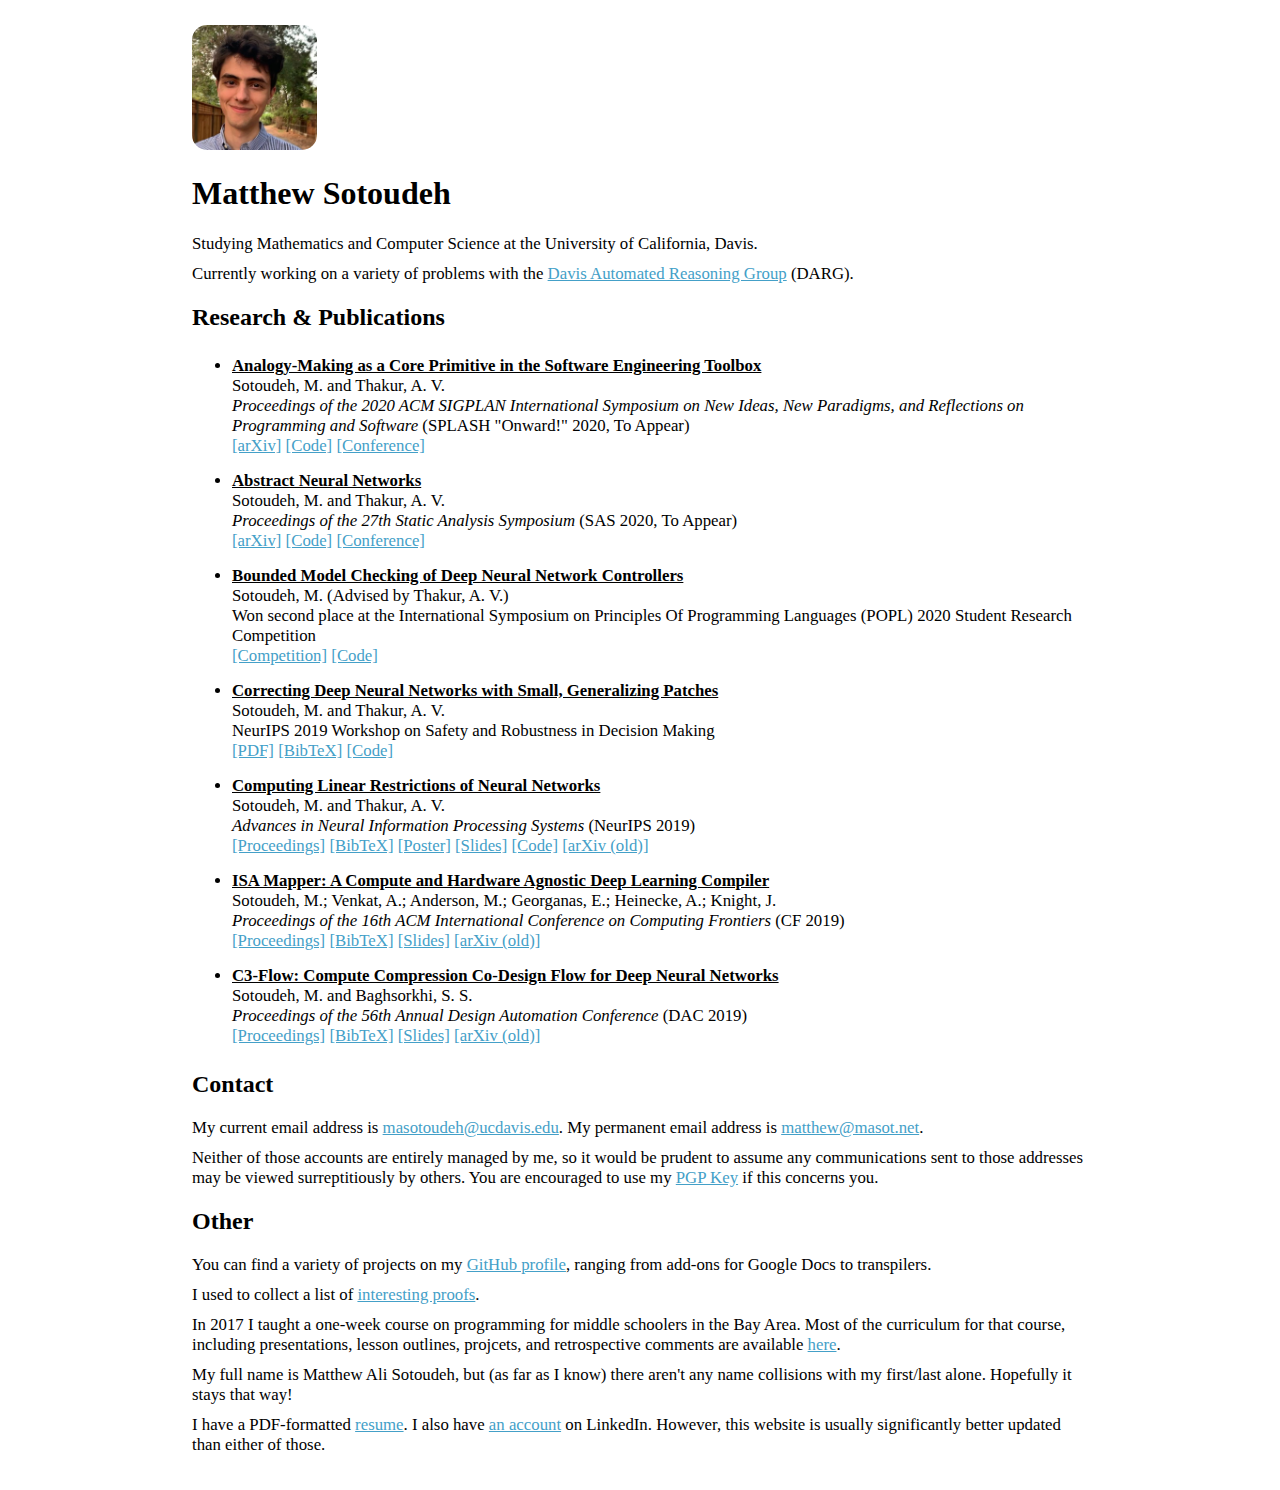
==== index.html @ 5007a1b2 "Link the Sifter code" ====
<!DOCTYPE html>
<html>
<head>
    <title>Matthew Sotoudeh</title>
    <meta name="viewport" content="width=device-width, initial-scale=1.0">
    <meta charset="utf-8" />
    <link rel="stylesheet" href="content/styles/main.css" />
</head>
<body>
    <img src="content/images/matthew.jpg" />

    <h1>Matthew Sotoudeh</h1>
    <p>
        Studying Mathematics and Computer Science at the University of
        California, Davis.
    </p>
    <p>
        Currently working on a variety of problems with the
        <a href="https://95616arg.github.io/">Davis Automated Reasoning Group</a>
        (DARG).
    </p>

    <h2>Research & Publications</h2>
    <ul id="projects">
        <li>
            <em>Analogy-Making as a Core Primitive in the Software Engineering Toolbox</em>
            <br/>
            Sotoudeh, M. and Thakur, A. V.
            <br/>
            <i>Proceedings of the 2020 ACM SIGPLAN International Symposium on
            New Ideas, New Paradigms, and Reflections on Programming and
            Software</i> (SPLASH "Onward!" 2020, To Appear)
            <br/>
            <a href="https://arxiv.org/abs/2009.06592">[arXiv]</a>
            <a href="https://github.com/95616ARG/sifter">[Code]</a>
            <a href="https://2020.splashcon.org/track/splash-2020-Onward-papers">[Conference]</a>
        </li>
        <li>
            <em>Abstract Neural Networks</em>
            <br/>
            Sotoudeh, M. and Thakur, A. V.
            <br/>
            <i>Proceedings of the 27th Static Analysis Symposium</i>
            (SAS 2020, To Appear)
            <br/>
            <a href="https://arxiv.org/abs/2009.05660">[arXiv]</a>
            <a href="https://github.com/95616ARG/abstract_neural_networks">[Code]</a>
            <a href="https://conf.researchr.org/home/sas-2020">[Conference]</a>
        </li>
        <li>
            <em>Bounded Model Checking of Deep Neural Network Controllers</em>
            <br/>
            Sotoudeh, M. (Advised by Thakur, A. V.)
            <br/>
            Won second place at the International Symposium on Principles Of
            Programming Languages (POPL) 2020 Student Research Competition
            <br/>
            <a href="https://popl20.sigplan.org/track/POPL-2020-Student-Research-Competition">[Competition]</a>
            <a href="https://github.com/95616ARG/SyReNN">[Code]</a>
        </li>
        <li>
            <em>Correcting Deep Neural Networks with Small, Generalizing
               Patches</em>
            <br/>
            Sotoudeh, M. and Thakur, A. V.
            <br/>
            NeurIPS 2019 Workshop on Safety and Robustness in Decision Making
            <br/>
            <a href="content/papers/correcting_dnns_workshop.pdf">[PDF]</a>
            <a href="content/bibtex/srdm19.bib">[BibTeX]</a>
            <a href="https://github.com/95616ARG/SyReNN">[Code]</a>
        </li>
        <li>
            <em>Computing Linear Restrictions of Neural Networks</em>
            <br/>
            Sotoudeh, M. and Thakur, A. V.
            <br/>
            <i>Advances in Neural Information Processing Systems</i> (NeurIPS 2019)
            <br/>
            <a href="https://papers.nips.cc/paper/9562-computing-linear-restrictions-of-neural-networks">[Proceedings]</a>
            <a href="content/bibtex/neurips19.bib">[BibTeX]</a>
            <a href="https://doi.org/10.5281/zenodo.3520101">[Poster]</a>
            <a href="https://doi.org/10.5281/zenodo.3520103">[Slides]</a>
            <a href="https://github.com/95616ARG/SyReNN">[Code]</a>
            <a href="https://arxiv.org/abs/1908.06214">[arXiv (old)]</a>
        </li>
        <li>
            <em>ISA Mapper: A Compute and Hardware Agnostic Deep Learning Compiler</em>
            <br/>
            Sotoudeh, M.; Venkat, A.; Anderson, M.; Georganas, E.;
            Heinecke, A.; Knight, J.
            <br/>
            <i>Proceedings of the 16th ACM International Conference on Computing Frontiers</i>
            (CF 2019)
            <br/>
            <a href="https://dl.acm.org/citation.cfm?id=3321559">[Proceedings]</a>
            <a href="content/bibtex/cf19.bib">[BibTeX]</a>
            <a href="https://ucdavis365-my.sharepoint.com/:p:/g/personal/masotoudeh_ucdavis_edu/ETO7HQWP8DFNk2cgutBDYrUB_ii2sEdQnGykF7AEvZbZ6Q?e=LOC5IB">[Slides]</a>
            <a href="https://arxiv.org/abs/1810.09958">[arXiv (old)]</a>
        </li>
        <li>
            <em>C3-Flow: Compute Compression Co-Design Flow for Deep Neural
            Networks</em>
            <br/>
            Sotoudeh, M. and Baghsorkhi, S. S.
            <br/>
            <i>Proceedings of the 56th Annual Design Automation Conference</i>
            (DAC 2019)
            <br/>
            <a href="https://dl.acm.org/citation.cfm?id=3317786">[Proceedings]</a>
            <a href="content/bibtex/dac19.bib">[BibTeX]</a>
            <a href="https://ucdavis365-my.sharepoint.com/:p:/g/personal/masotoudeh_ucdavis_edu/ERFlEBaj5xFLq7z1PIOn8lEBV2uth9lLYMMxfgFgMwIoKA?e=68qDSM">[Slides]</a>
            <a href="https://arxiv.org/abs/1802.06944">[arXiv (old)]</a>
        </li>
    </ul>

    <h2 id="contact">Contact</h2>
    <p>
        My current email address is
        <a href="mailto:masotoudeh@ucdavis.edu">masotoudeh@ucdavis.edu</a>.
        My permanent email address is
        <a href="mailto:matthew@masot.net">matthew@masot.net</a>.
    </p>
    <p>
        Neither of those accounts are entirely managed by me, so it would be
        prudent to assume any communications sent to those addresses may be viewed
        surreptitiously by others. You are encouraged to use my
        <a href="content/public-key.asc">PGP Key</a>
        if this concerns you.
    </p>

    <h2>Other</h2>
    <p>
        You can find a variety of projects on my
        <a href="https://github.com/matthewsot">GitHub profile</a>, ranging
        from add-ons for Google Docs to transpilers.
    </p>
    <p>
        I used to collect a list of
        <a href="proofs.html">interesting proofs</a>.
    </p>
    <p>
        In 2017 I taught a one-week course on programming for middle schoolers
        in the Bay Area. Most of the curriculum for that course, including
        presentations, lesson outlines, projcets, and retrospective comments
        are available <a href="https://github.com/matthewsot/csed">here</a>.
    </p>
    <p>
        My full name is Matthew Ali Sotoudeh, but (as far as I know) there
        aren't any name collisions with my first/last alone. Hopefully it stays
        that way!
    </p>
    <p>
        I have a PDF-formatted <a href="content/resume.pdf">resume</a>.
        I also have
        <a href="https://www.linkedin.com/in/matthewsotoudeh/">an account</a>
        on LinkedIn. However, this website is usually significantly better
        updated than either of those.
    </p>
</body>
</html>
---- content/styles/main.css ----
html, body {
    font-family: "Times New Roman", Times, serif;
}
    body {
        width: 70%;
        margin: 0 auto;
        padding: 25px 0;
    }

a { color: #44a0c8; }

img {
    width: 125px;
    height: 125px;
    border-radius: 15px;
}

ul, p {
    max-width: 900px;
    font-size: 1.05em;
}
    p { margin: 10px 0; }
    ul { margin: 25px 0; }
        ul li + li {
            margin-top: 15px;
        }
        ul li > em:first-child {
            /* Paper titles */
            font-weight: 700;
            text-decoration: underline;
            font-style: normal;
        }

@media all and (max-width: 535px) {
    body {
        width: 95%;
        text-align: center;
    }
    p { text-align: left; }
    ul {
        padding: 0;
        list-style-type: none;
    }
}
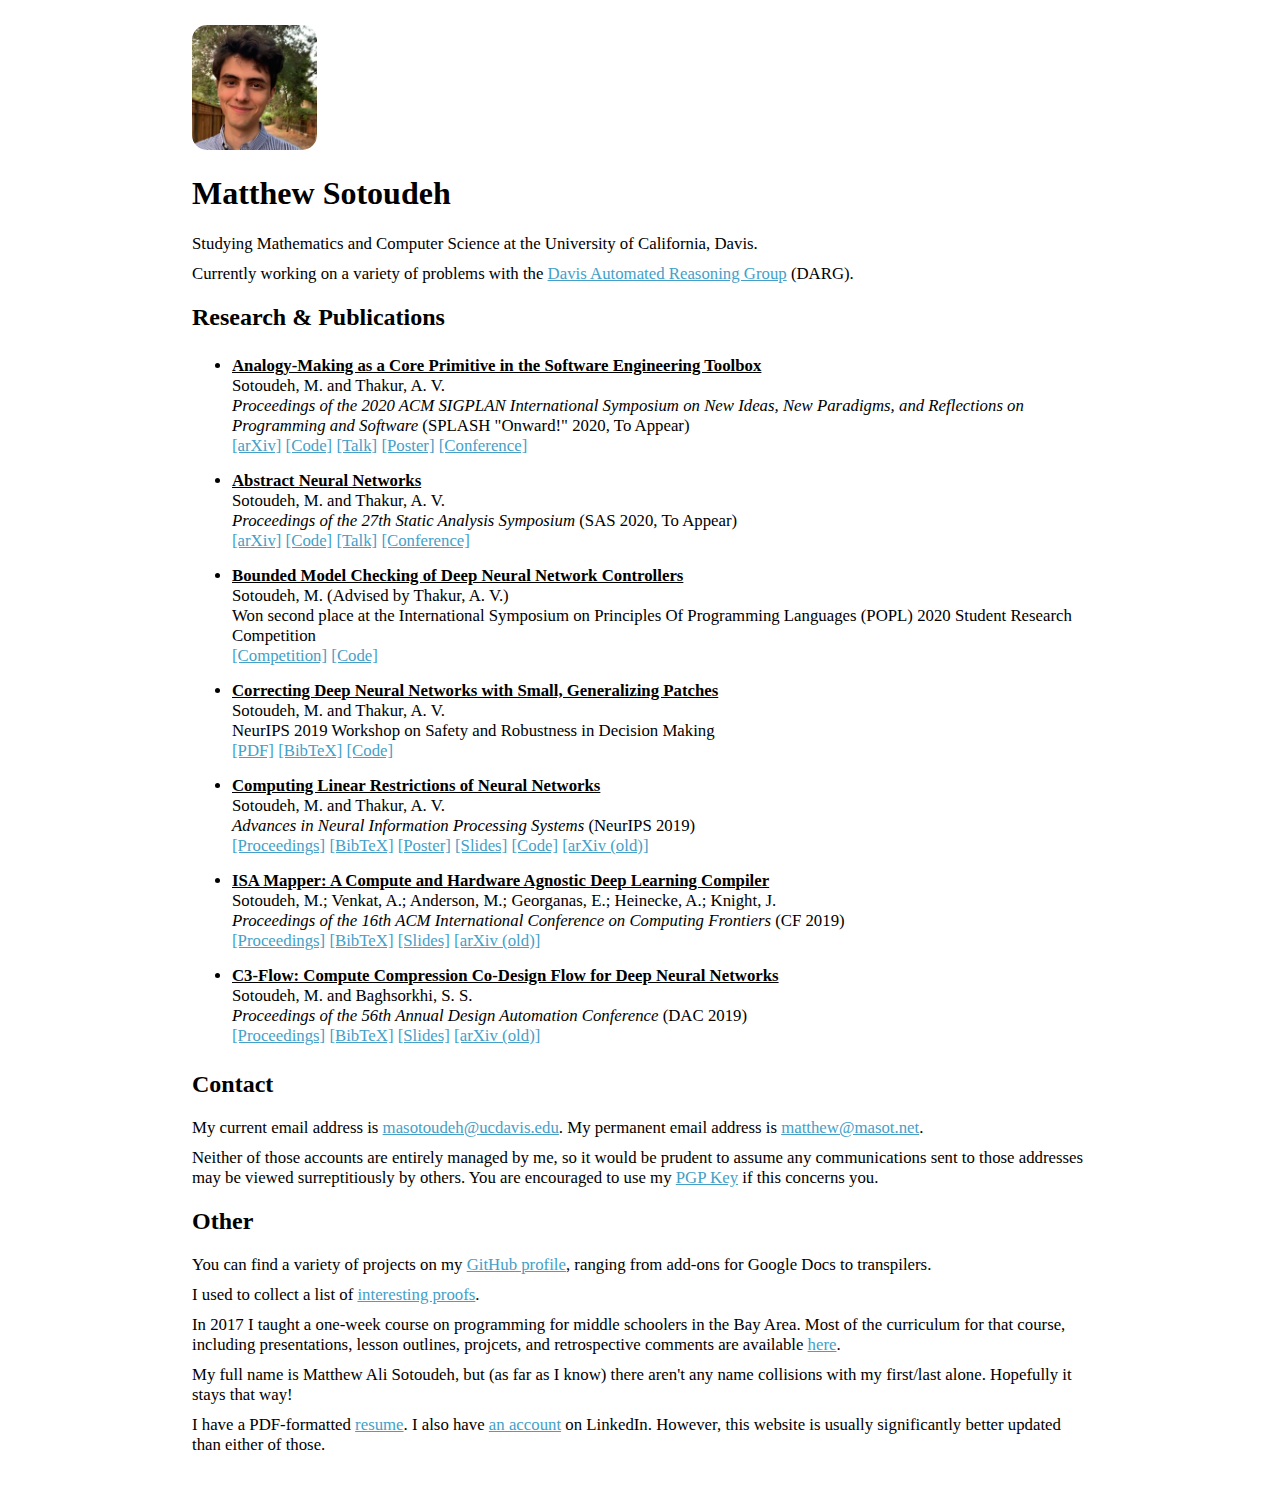
==== commit f4c8efb8: "Add links to talks" ====
--- a/index.html
+++ b/index.html
@@ -33,7 +33,9 @@
             <br/>
             <a href="https://arxiv.org/abs/2009.06592">[arXiv]</a>
             <a href="https://github.com/95616ARG/sifter">[Code]</a>
-            <a href="https://2020.splashcon.org/track/splash-2020-Onward-papers">[Conference]</a>
+            <a href="talks/onward20.html">[Talk]</a>
+            <a href="talks/onward20poster.html">[Poster]</a>
+            <a href="https://2020.splashcon.org/details/splash-2020-Onward-papers/6/Analogy-Making-as-a-Core-Primitive-in-the-Software-Engineering-Toolbox">[Conference]</a>
         </li>
         <li>
             <em>Abstract Neural Networks</em>
@@ -45,7 +47,8 @@
             <br/>
             <a href="https://arxiv.org/abs/2009.05660">[arXiv]</a>
             <a href="https://github.com/95616ARG/abstract_neural_networks">[Code]</a>
-            <a href="https://conf.researchr.org/home/sas-2020">[Conference]</a>
+            <a href="talks/sas20.html">[Talk]</a>
+            <a href="https://conf.researchr.org/details/sas-2020/sas-2020-papers/6/Abstract-Neural-Networks">[Conference]</a>
         </li>
         <li>
             <em>Bounded Model Checking of Deep Neural Network Controllers</em>
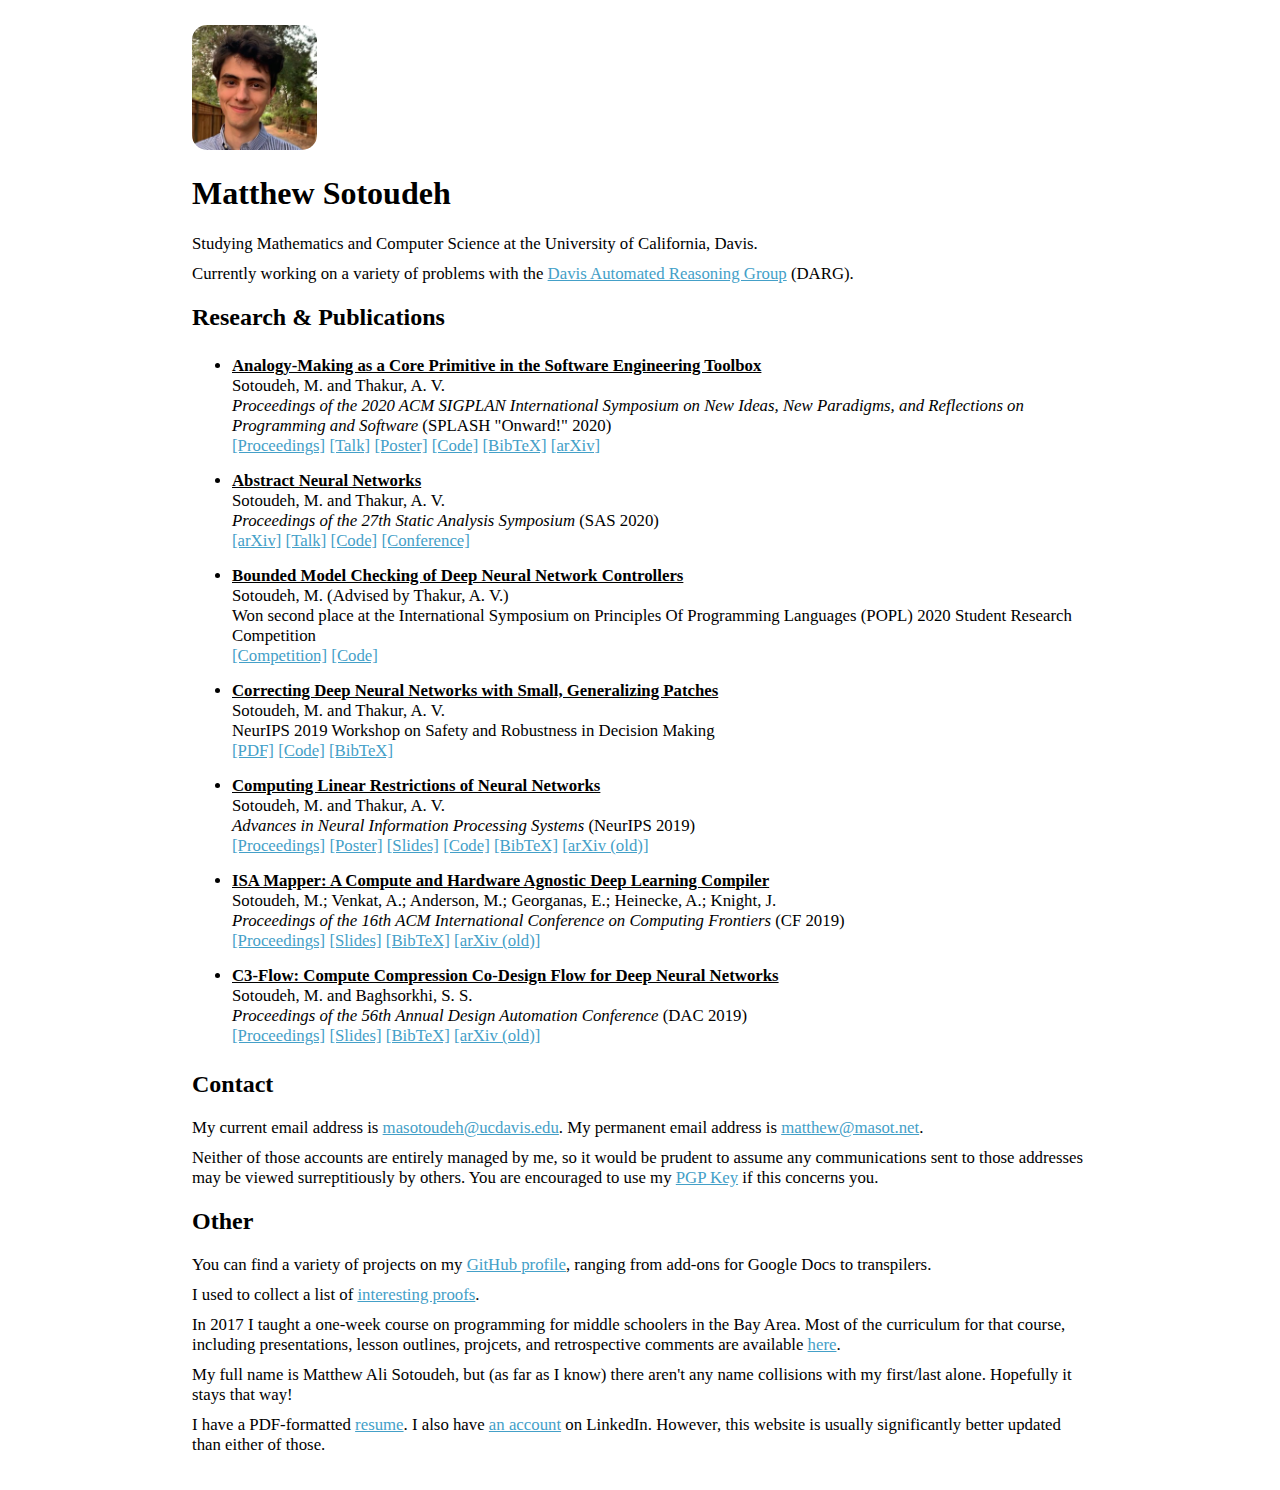
==== commit de13e26c: "re-order" ====
--- a/index.html
+++ b/index.html
@@ -29,13 +29,14 @@
             <br/>
             <i>Proceedings of the 2020 ACM SIGPLAN International Symposium on
             New Ideas, New Paradigms, and Reflections on Programming and
-            Software</i> (SPLASH "Onward!" 2020, To Appear)
+            Software</i> (SPLASH "Onward!" 2020)
             <br/>
-            <a href="https://arxiv.org/abs/2009.06592">[arXiv]</a>
-            <a href="https://github.com/95616ARG/sifter">[Code]</a>
+            <a href="https://dl.acm.org/doi/10.1145/3426428.3426918">[Proceedings]</a>
             <a href="talks/onward20.html">[Talk]</a>
             <a href="talks/onward20poster.html">[Poster]</a>
-            <a href="https://2020.splashcon.org/details/splash-2020-Onward-papers/6/Analogy-Making-as-a-Core-Primitive-in-the-Software-Engineering-Toolbox">[Conference]</a>
+            <a href="https://github.com/95616ARG/sifter">[Code]</a>
+            <a href="content/bibtex/onward20.bib">[BibTeX]</a>
+            <a href="https://arxiv.org/abs/2009.06592">[arXiv]</a>
         </li>
         <li>
             <em>Abstract Neural Networks</em>
@@ -43,11 +44,11 @@
             Sotoudeh, M. and Thakur, A. V.
             <br/>
             <i>Proceedings of the 27th Static Analysis Symposium</i>
-            (SAS 2020, To Appear)
+            (SAS 2020)
             <br/>
             <a href="https://arxiv.org/abs/2009.05660">[arXiv]</a>
+            <a href="talks/sas20.html">[Talk]</a>
             <a href="https://github.com/95616ARG/abstract_neural_networks">[Code]</a>
-            <a href="talks/sas20.html">[Talk]</a>
             <a href="https://conf.researchr.org/details/sas-2020/sas-2020-papers/6/Abstract-Neural-Networks">[Conference]</a>
         </li>
         <li>
@@ -70,8 +71,8 @@
             NeurIPS 2019 Workshop on Safety and Robustness in Decision Making
             <br/>
             <a href="content/papers/correcting_dnns_workshop.pdf">[PDF]</a>
+            <a href="https://github.com/95616ARG/SyReNN">[Code]</a>
             <a href="content/bibtex/srdm19.bib">[BibTeX]</a>
-            <a href="https://github.com/95616ARG/SyReNN">[Code]</a>
         </li>
         <li>
             <em>Computing Linear Restrictions of Neural Networks</em>
@@ -81,10 +82,10 @@
             <i>Advances in Neural Information Processing Systems</i> (NeurIPS 2019)
             <br/>
             <a href="https://papers.nips.cc/paper/9562-computing-linear-restrictions-of-neural-networks">[Proceedings]</a>
-            <a href="content/bibtex/neurips19.bib">[BibTeX]</a>
             <a href="https://doi.org/10.5281/zenodo.3520101">[Poster]</a>
             <a href="https://doi.org/10.5281/zenodo.3520103">[Slides]</a>
             <a href="https://github.com/95616ARG/SyReNN">[Code]</a>
+            <a href="content/bibtex/neurips19.bib">[BibTeX]</a>
             <a href="https://arxiv.org/abs/1908.06214">[arXiv (old)]</a>
         </li>
         <li>
@@ -97,8 +98,8 @@
             (CF 2019)
             <br/>
             <a href="https://dl.acm.org/citation.cfm?id=3321559">[Proceedings]</a>
+            <a href="https://ucdavis365-my.sharepoint.com/:p:/g/personal/masotoudeh_ucdavis_edu/ETO7HQWP8DFNk2cgutBDYrUB_ii2sEdQnGykF7AEvZbZ6Q?e=LOC5IB">[Slides]</a>
             <a href="content/bibtex/cf19.bib">[BibTeX]</a>
-            <a href="https://ucdavis365-my.sharepoint.com/:p:/g/personal/masotoudeh_ucdavis_edu/ETO7HQWP8DFNk2cgutBDYrUB_ii2sEdQnGykF7AEvZbZ6Q?e=LOC5IB">[Slides]</a>
             <a href="https://arxiv.org/abs/1810.09958">[arXiv (old)]</a>
         </li>
         <li>
@@ -111,8 +112,8 @@
             (DAC 2019)
             <br/>
             <a href="https://dl.acm.org/citation.cfm?id=3317786">[Proceedings]</a>
+            <a href="https://ucdavis365-my.sharepoint.com/:p:/g/personal/masotoudeh_ucdavis_edu/ERFlEBaj5xFLq7z1PIOn8lEBV2uth9lLYMMxfgFgMwIoKA?e=68qDSM">[Slides]</a>
             <a href="content/bibtex/dac19.bib">[BibTeX]</a>
-            <a href="https://ucdavis365-my.sharepoint.com/:p:/g/personal/masotoudeh_ucdavis_edu/ERFlEBaj5xFLq7z1PIOn8lEBV2uth9lLYMMxfgFgMwIoKA?e=68qDSM">[Slides]</a>
             <a href="https://arxiv.org/abs/1802.06944">[arXiv (old)]</a>
         </li>
     </ul>
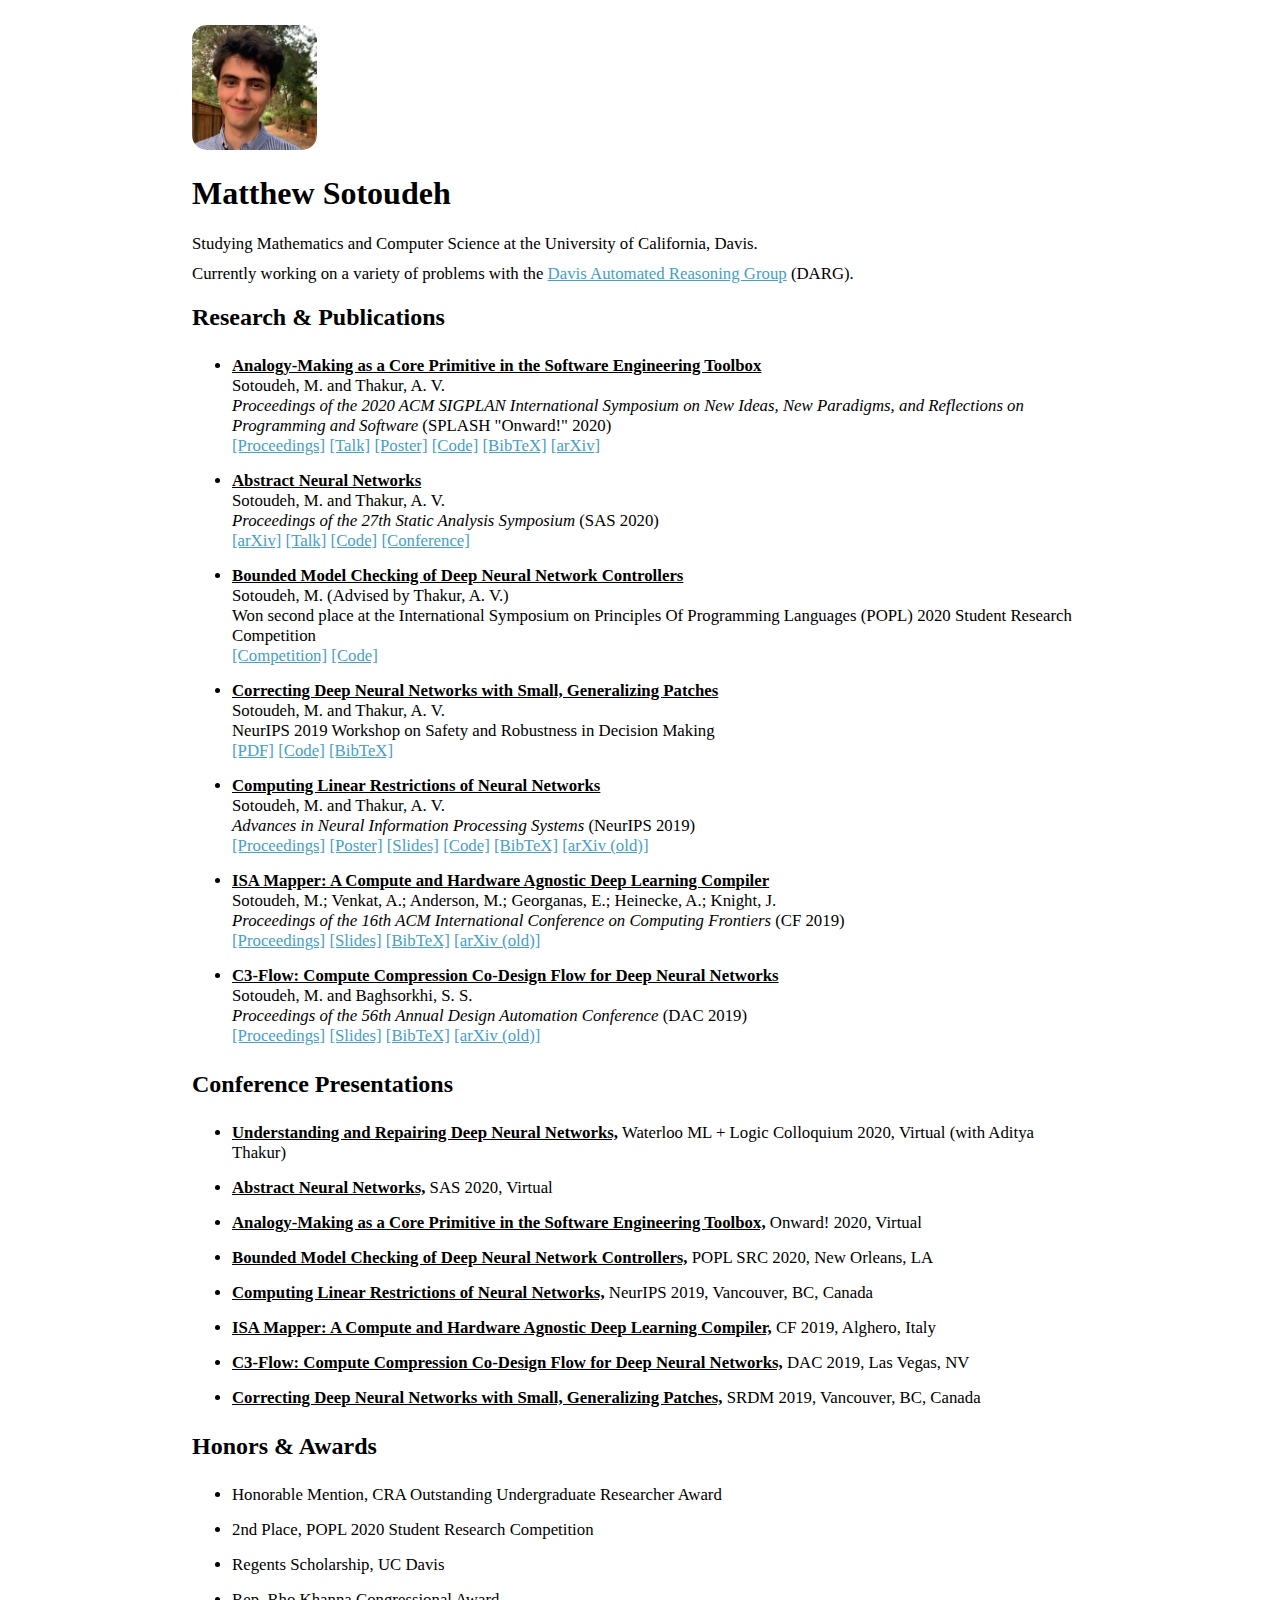
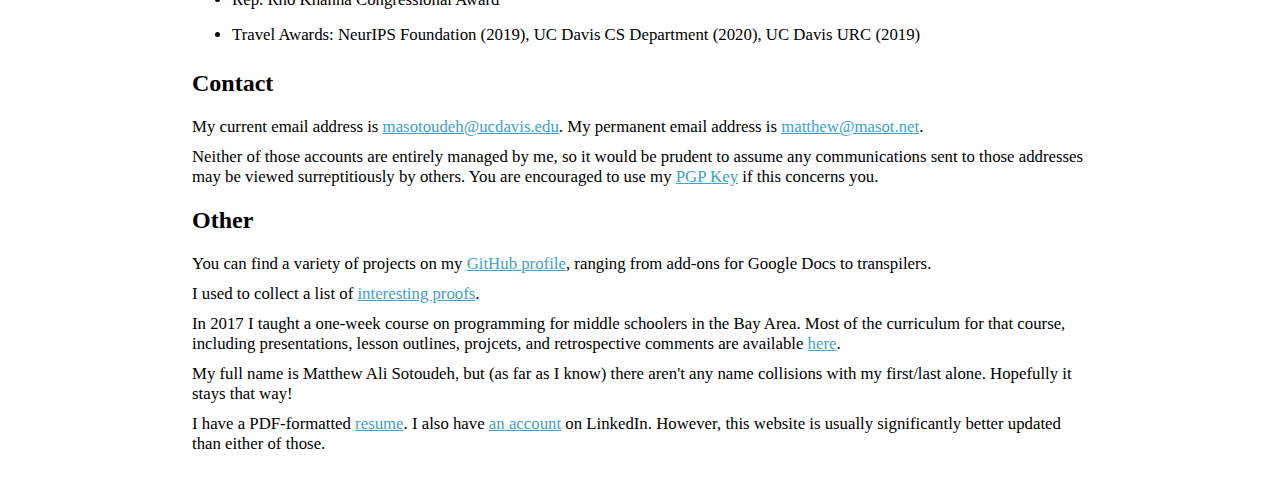
==== commit c707ed36: "Add presentations, honors" ====
--- a/index.html
+++ b/index.html
@@ -21,7 +21,7 @@
     </p>
 
     <h2>Research & Publications</h2>
-    <ul id="projects">
+    <ul>
         <li>
             <em>Analogy-Making as a Core Primitive in the Software Engineering Toolbox</em>
             <br/>
@@ -118,6 +118,51 @@
         </li>
     </ul>
 
+    <h2>Conference Presentations</h2>
+    <ul>
+        <li>
+            <em>Understanding and Repairing Deep Neural Networks,</em>
+            Waterloo ML + Logic Colloquium 2020, Virtual (with Aditya Thakur)
+        </li>
+        <li>
+            <em>Abstract Neural Networks,</em>
+            SAS 2020, Virtual
+        </li>
+        <li>
+            <em>Analogy-Making as a Core Primitive in the Software Engineering Toolbox,</em>
+            Onward! 2020, Virtual
+        </li>
+        <li>
+            <em>Bounded Model Checking of Deep Neural Network Controllers,</em>
+            POPL SRC 2020, New Orleans, LA
+        </li>
+        <li>
+            <em>Computing Linear Restrictions of Neural Networks,</em>
+            NeurIPS 2019, Vancouver, BC, Canada
+        </li>
+        <li>
+            <em>ISA Mapper: A Compute and Hardware Agnostic Deep Learning Compiler,</em>
+            CF 2019, Alghero, Italy
+        </li>
+        <li>
+            <em>C3-Flow: Compute Compression Co-Design Flow for Deep Neural Networks,</em>
+            DAC 2019, Las Vegas, NV
+        </li>
+        <li>
+            <em>Correcting Deep Neural Networks with Small, Generalizing Patches,</em>
+            SRDM 2019, Vancouver, BC, Canada
+        </li>
+    </ul>
+
+    <h2>Honors &amp; Awards</h2>
+    <ul>
+        <li>Honorable Mention, CRA Outstanding Undergraduate Researcher Award</li>
+        <li>2nd Place, POPL 2020 Student Research Competition</li>
+        <li>Regents Scholarship, UC Davis</li>
+        <li>Rep. Rho Khanna Congressional Award</li>
+        <li>Travel Awards: NeurIPS Foundation (2019), UC Davis CS Department (2020), UC Davis URC (2019)</li>
+    </ul>
+
     <h2 id="contact">Contact</h2>
     <p>
         My current email address is
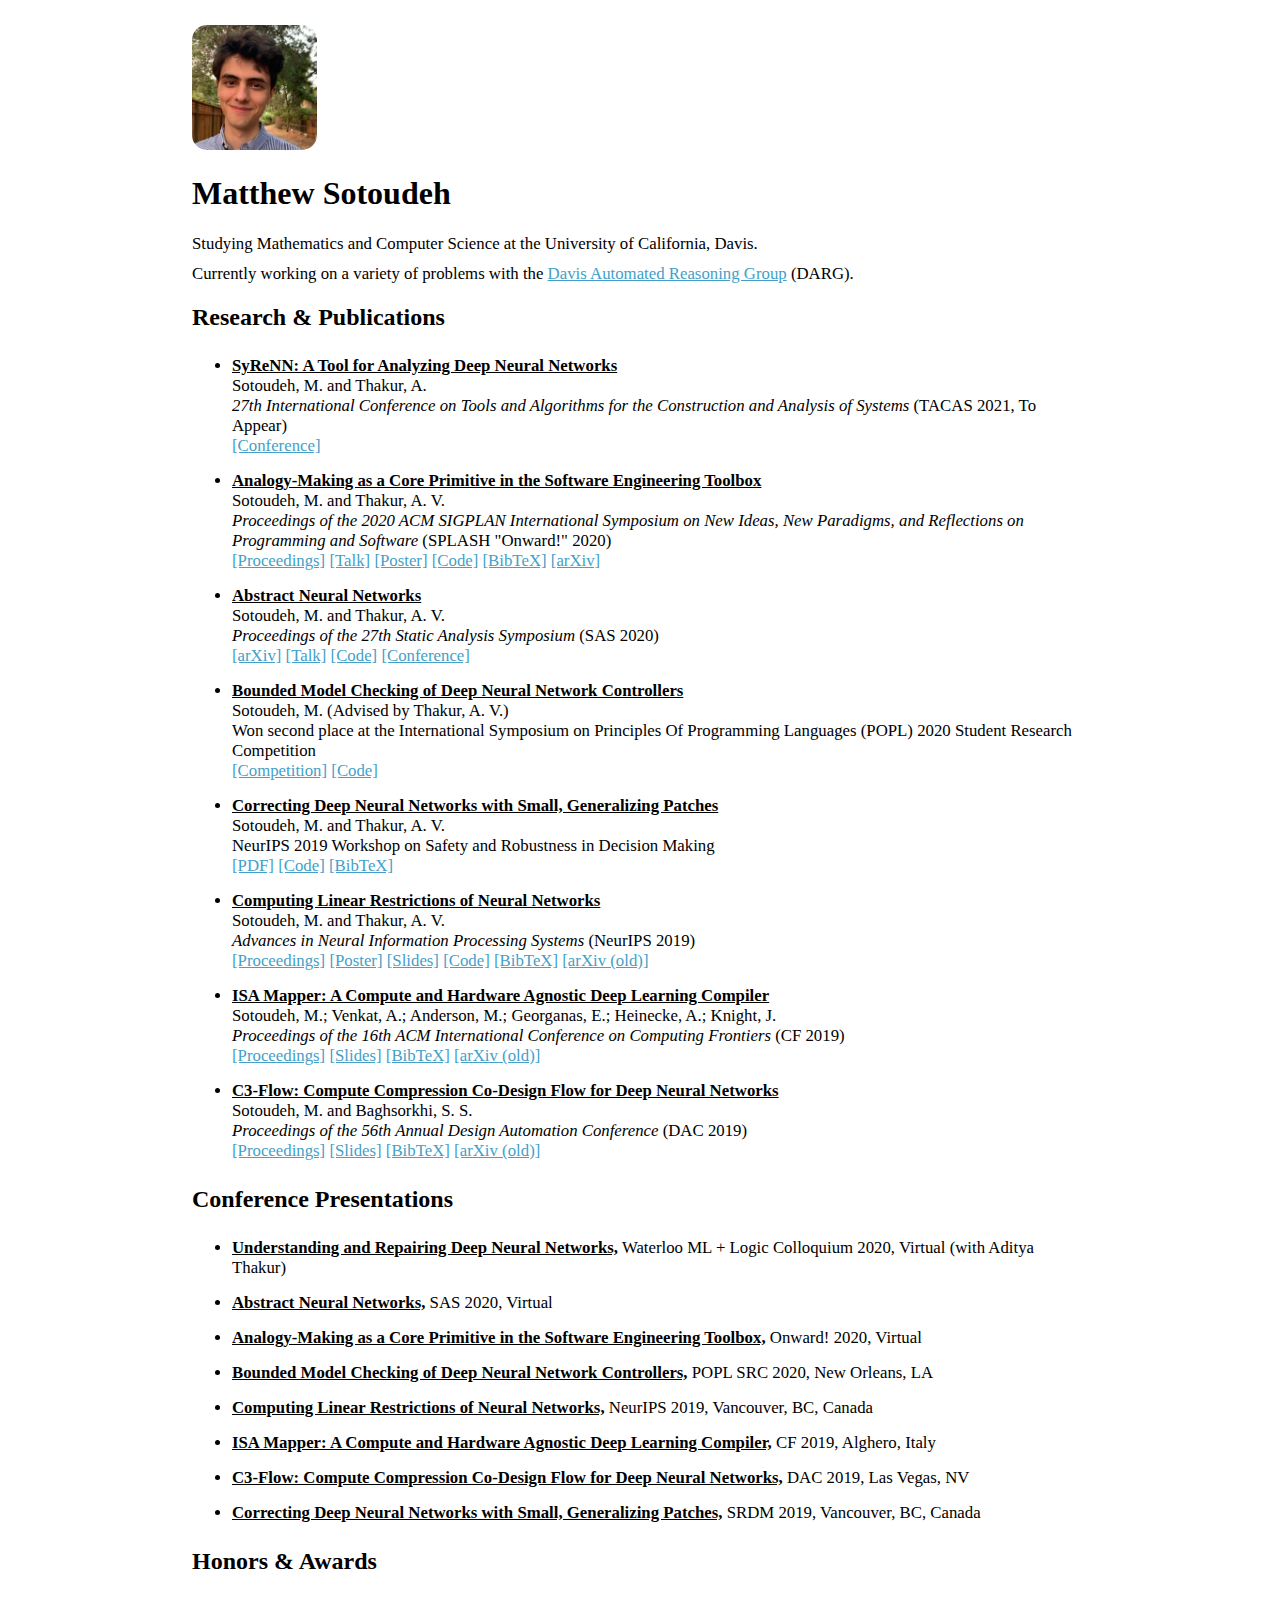
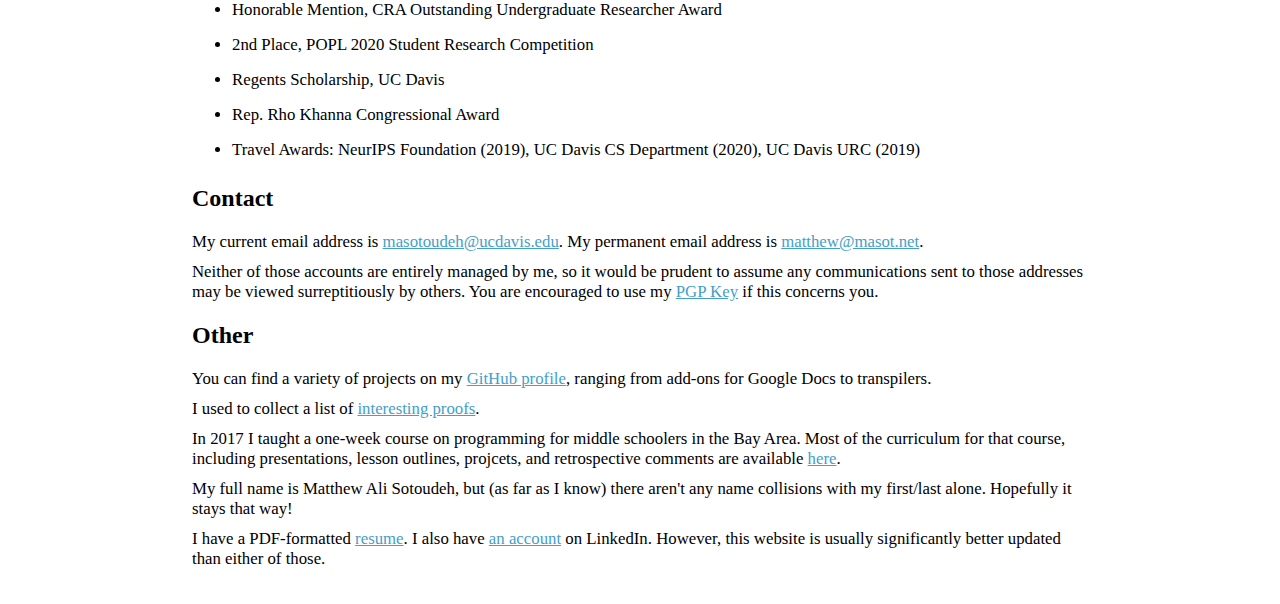
==== commit a7cf593c: "Added TACAS paper" ====
--- a/index.html
+++ b/index.html
@@ -23,6 +23,16 @@
     <h2>Research & Publications</h2>
     <ul>
         <li>
+            <em>SyReNN: A Tool for Analyzing Deep Neural Networks</em>
+            <br/>
+            Sotoudeh, M. and Thakur, A.
+            <br/>
+            <i>27th International Conference on Tools and Algorithms for the
+            Construction and Analysis of Systems</i> (TACAS 2021, To Appear)
+            <br/>
+            <a href="https://etaps.org/2021/tacas">[Conference]</a>
+        </li>
+        <li>
             <em>Analogy-Making as a Core Primitive in the Software Engineering Toolbox</em>
             <br/>
             Sotoudeh, M. and Thakur, A. V.
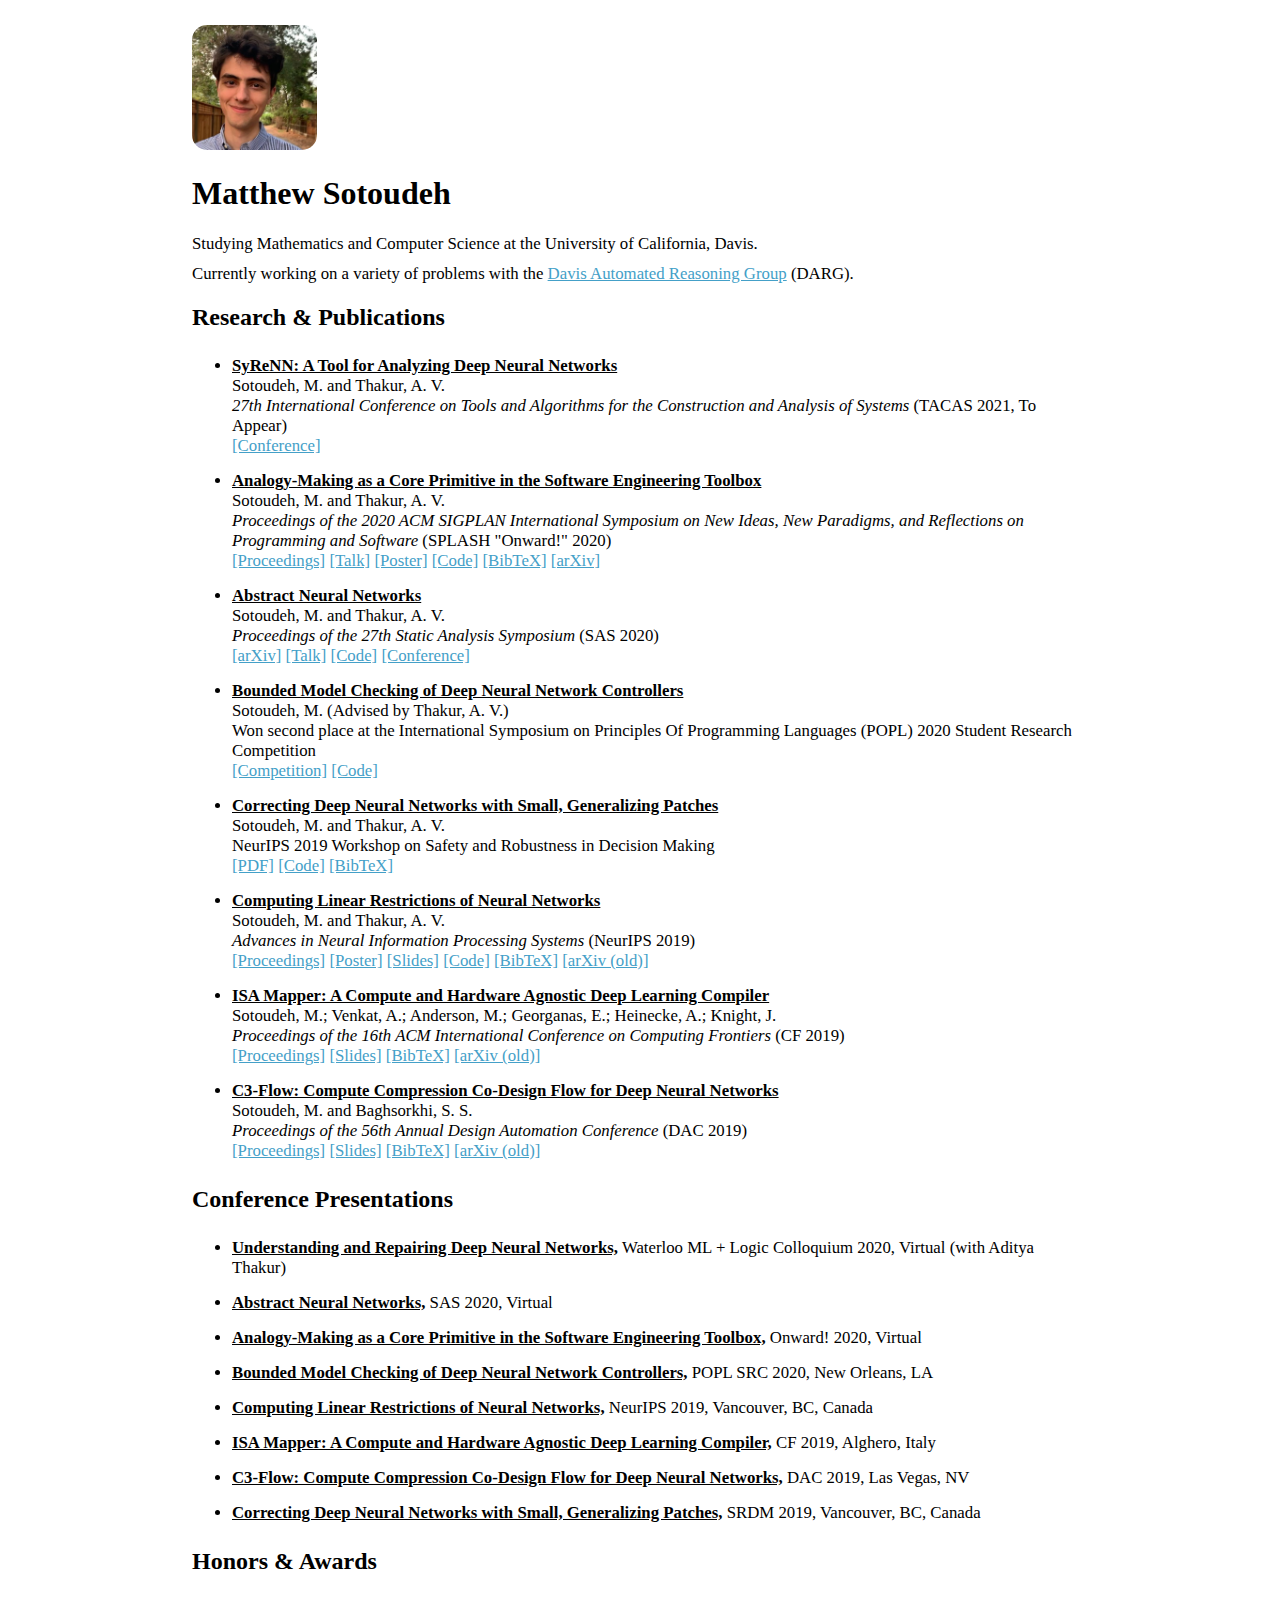
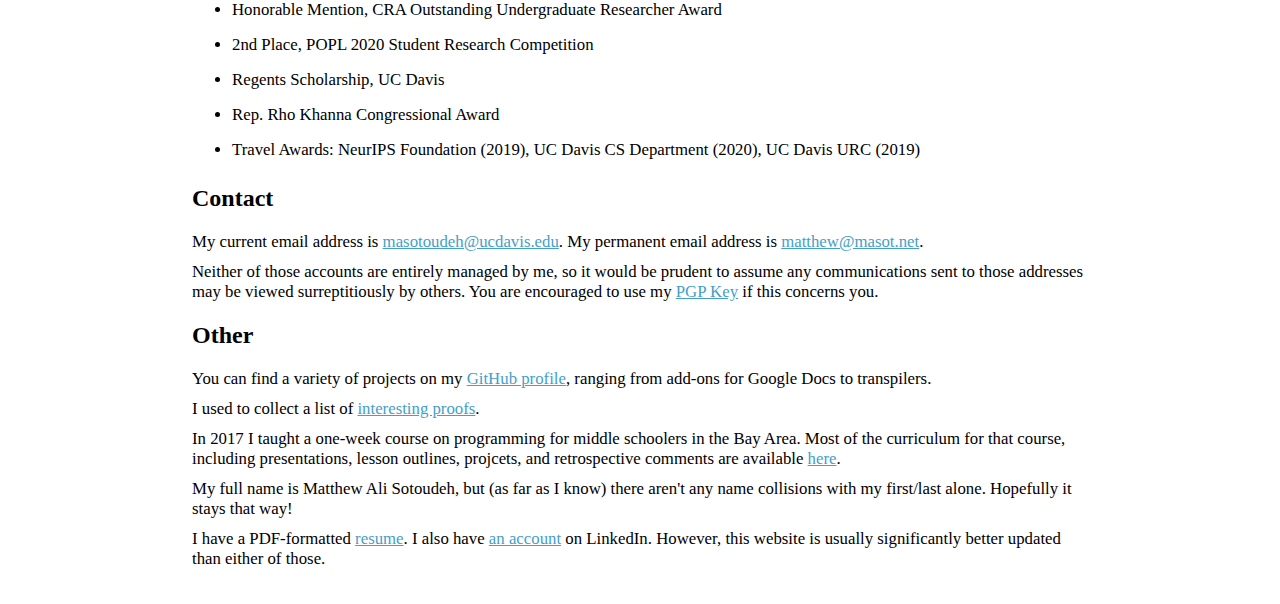
==== commit 20886212: "Include middle initial for consistency" ====
--- a/index.html
+++ b/index.html
@@ -25,7 +25,7 @@
         <li>
             <em>SyReNN: A Tool for Analyzing Deep Neural Networks</em>
             <br/>
-            Sotoudeh, M. and Thakur, A.
+            Sotoudeh, M. and Thakur, A. V.
             <br/>
             <i>27th International Conference on Tools and Algorithms for the
             Construction and Analysis of Systems</i> (TACAS 2021, To Appear)
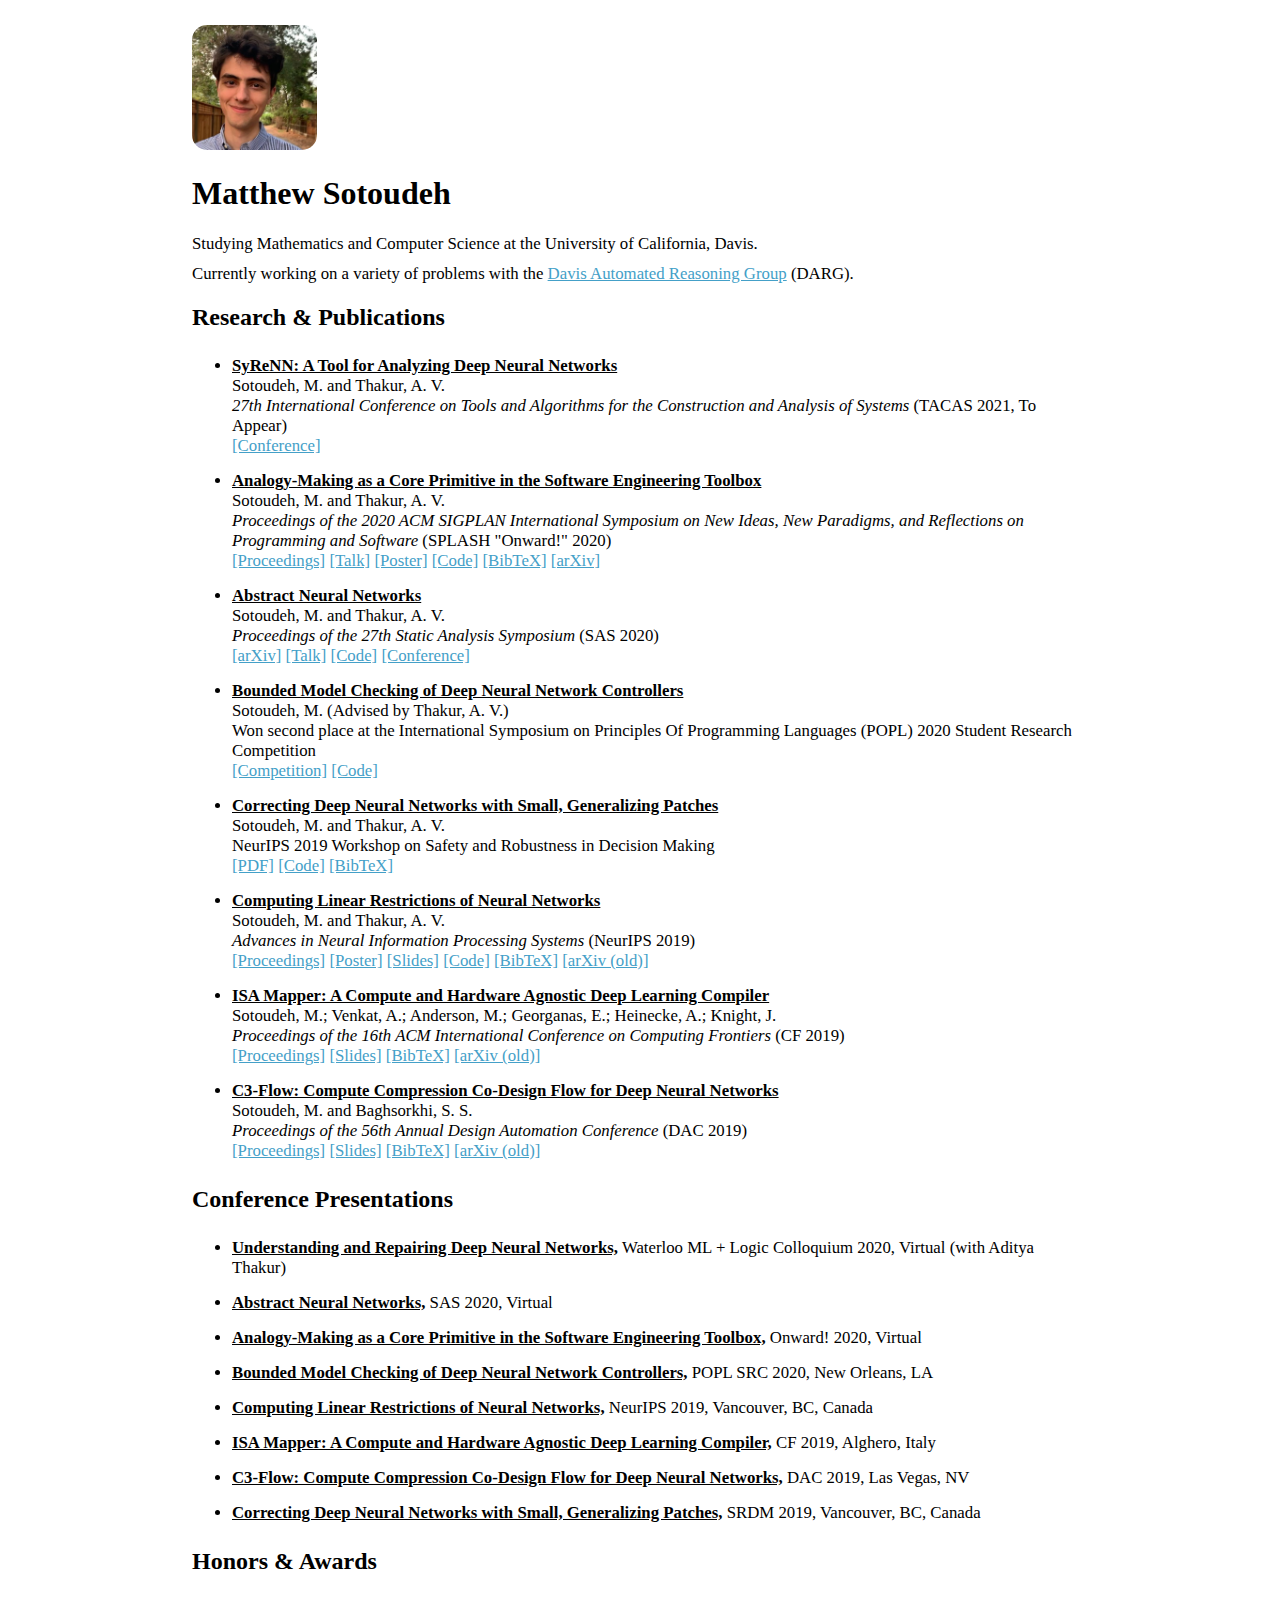
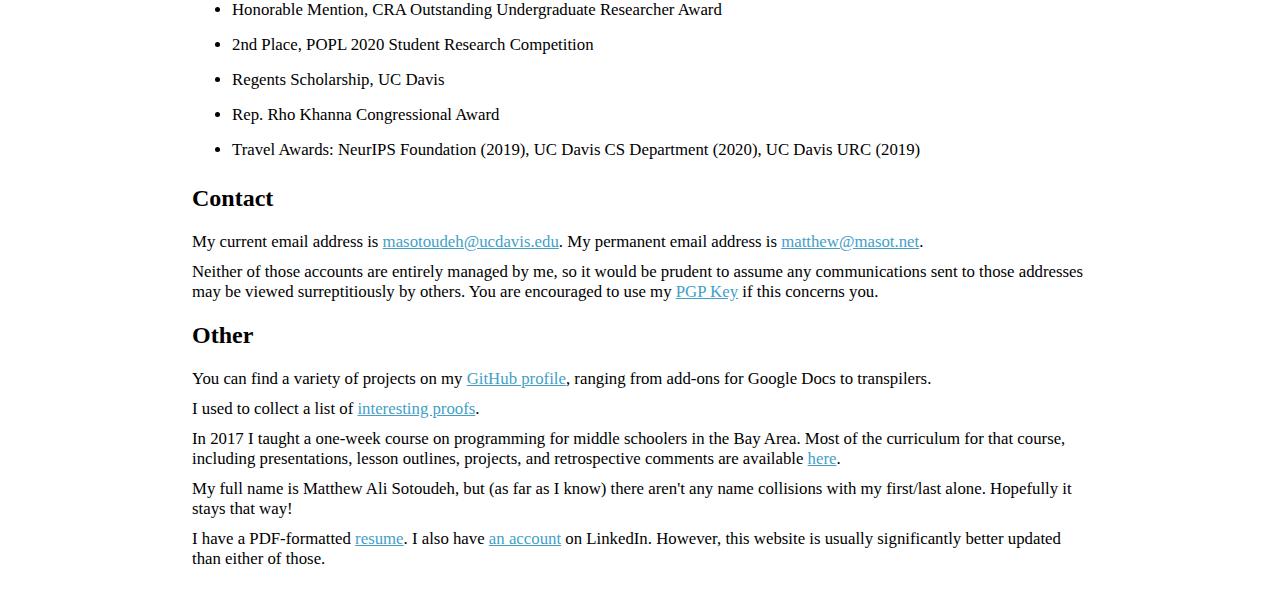
==== commit e61fcb5a: "Fix typo, update resume" ====
--- a/index.html
+++ b/index.html
@@ -201,7 +201,7 @@
     <p>
         In 2017 I taught a one-week course on programming for middle schoolers
         in the Bay Area. Most of the curriculum for that course, including
-        presentations, lesson outlines, projcets, and retrospective comments
+        presentations, lesson outlines, projects, and retrospective comments
         are available <a href="https://github.com/matthewsot/csed">here</a>.
     </p>
     <p>
